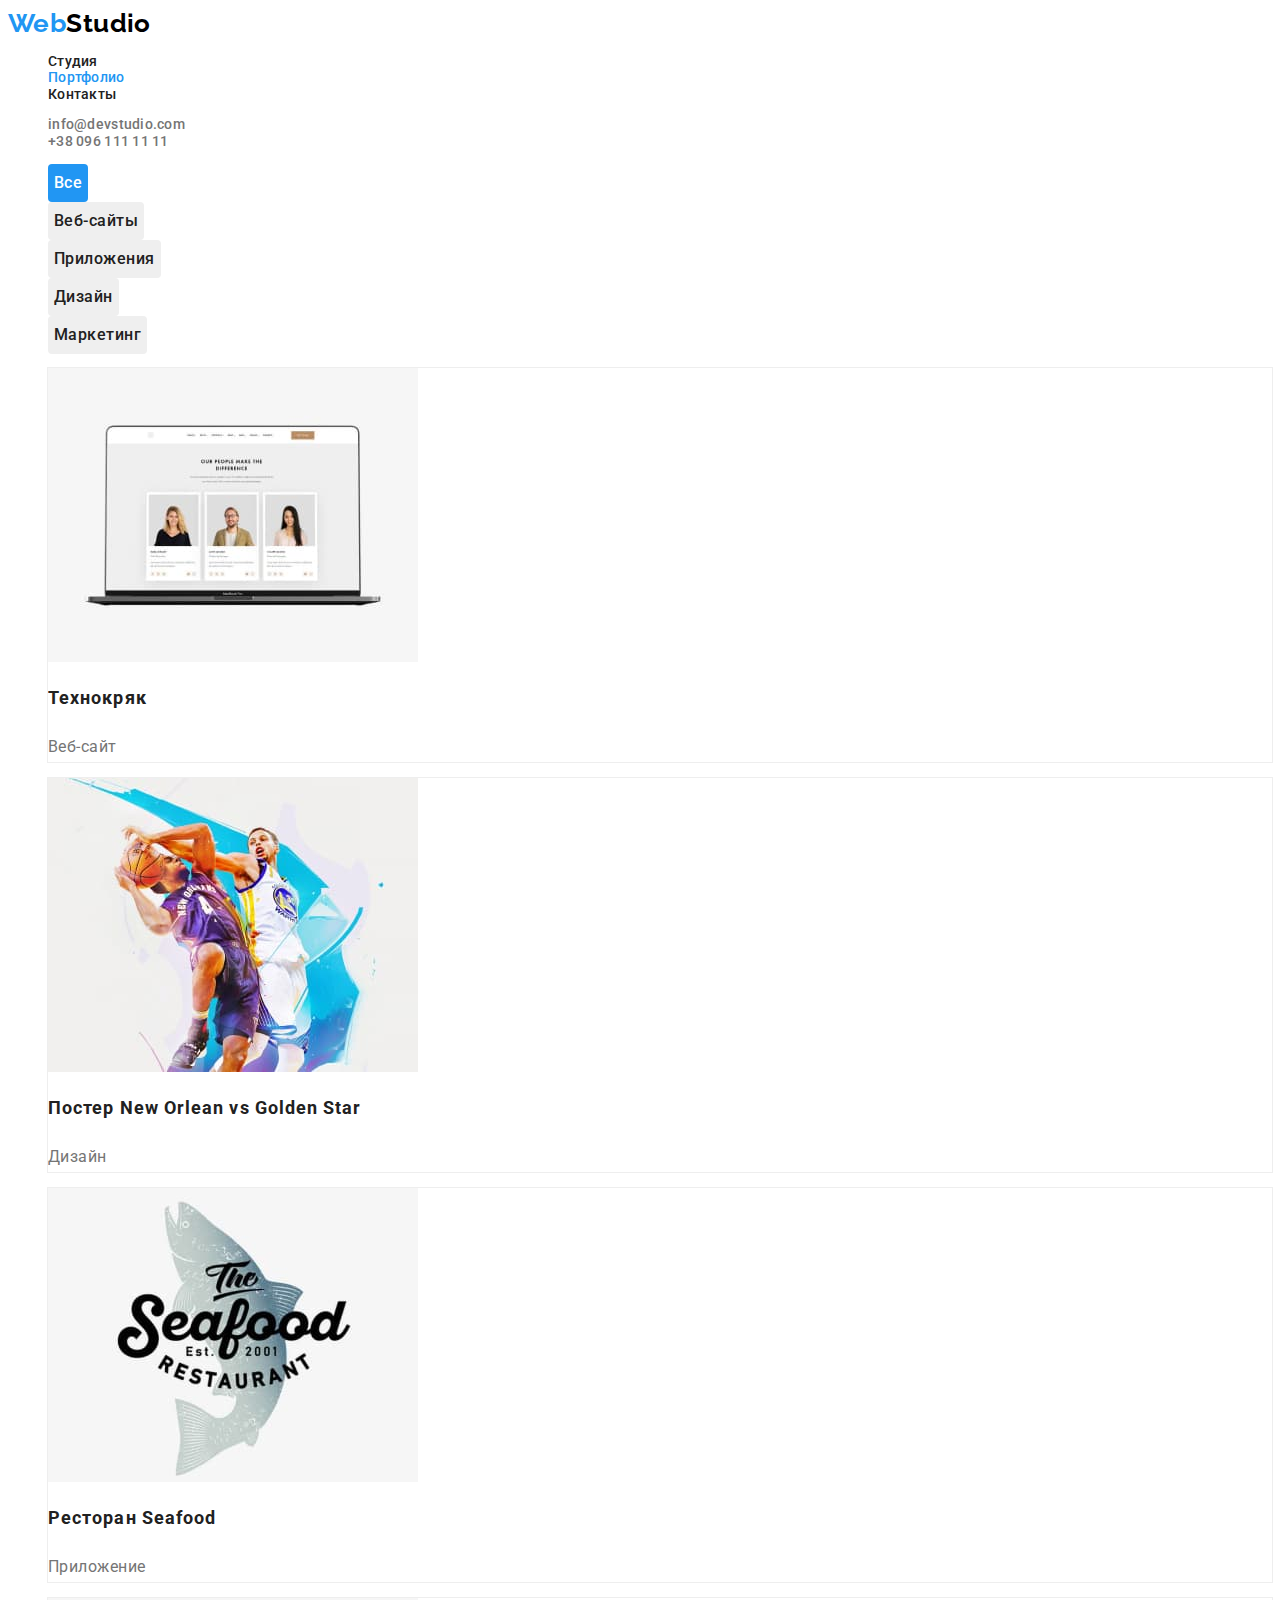
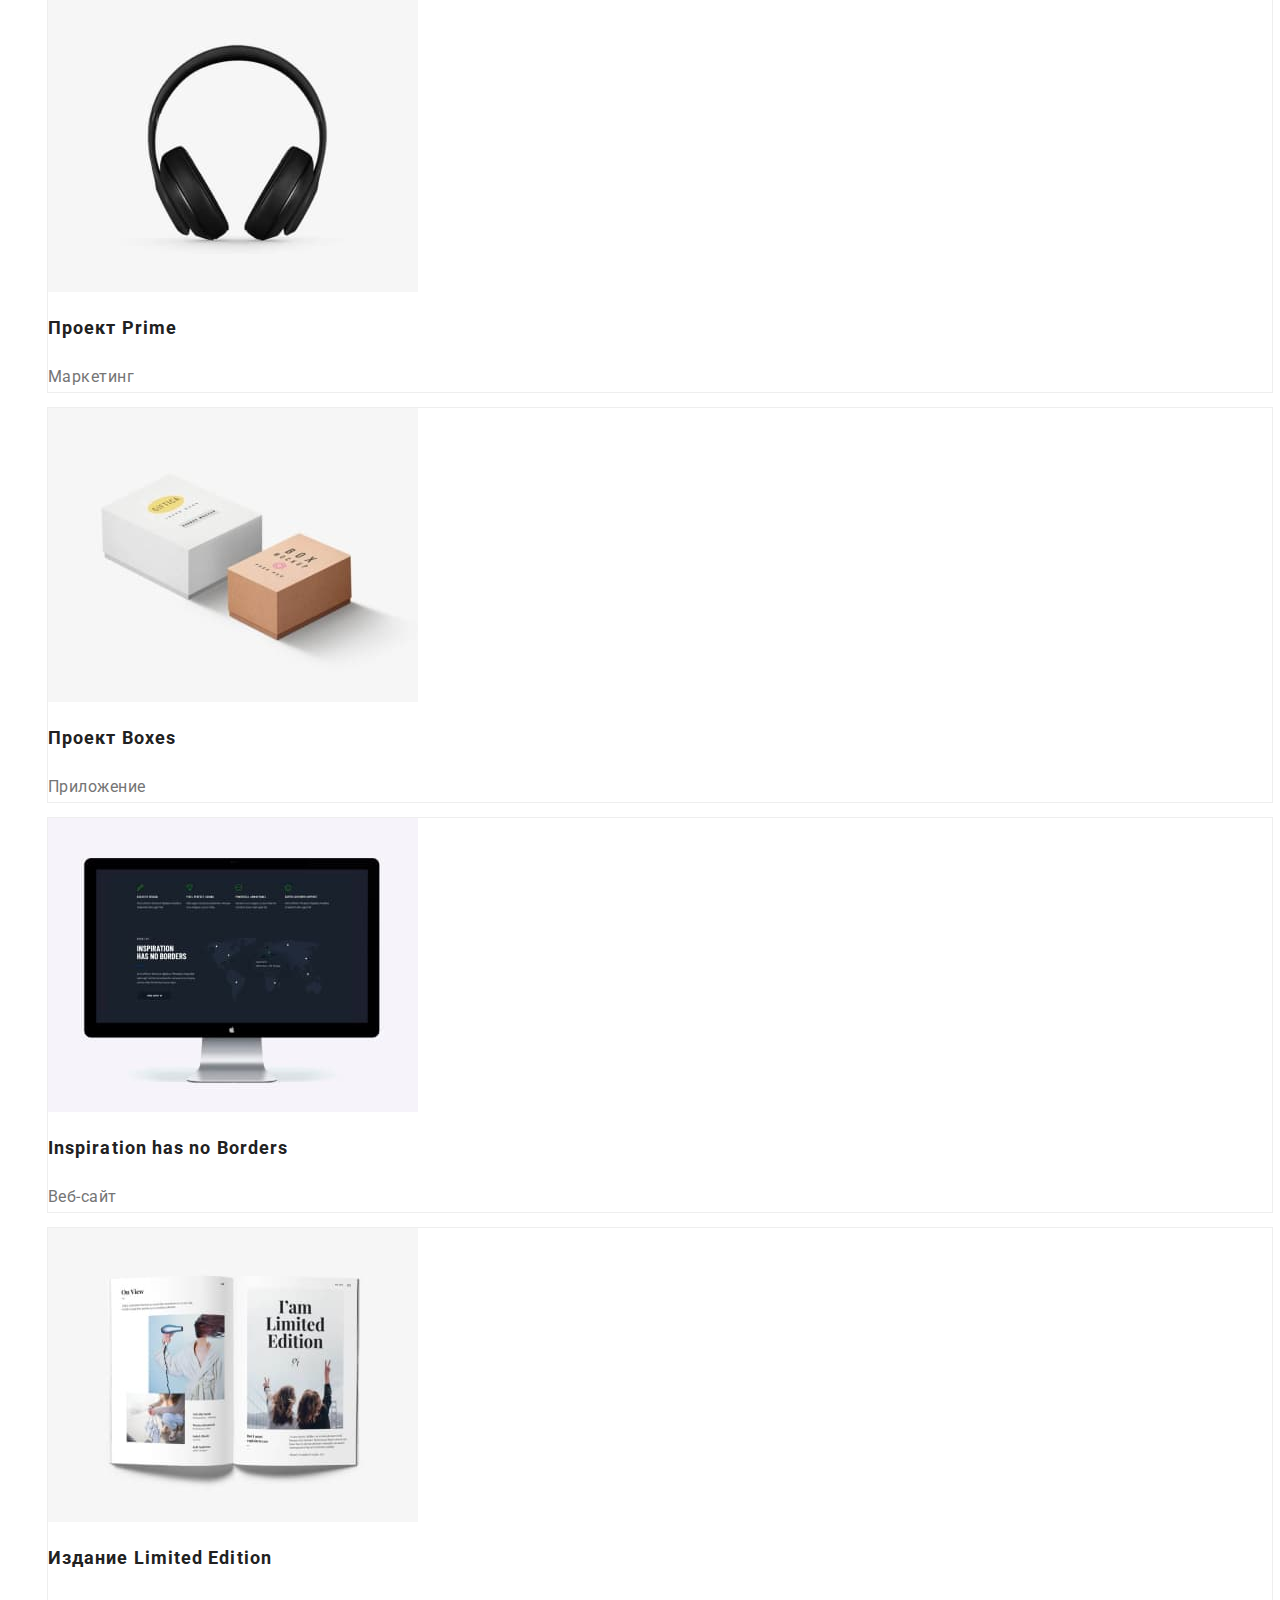
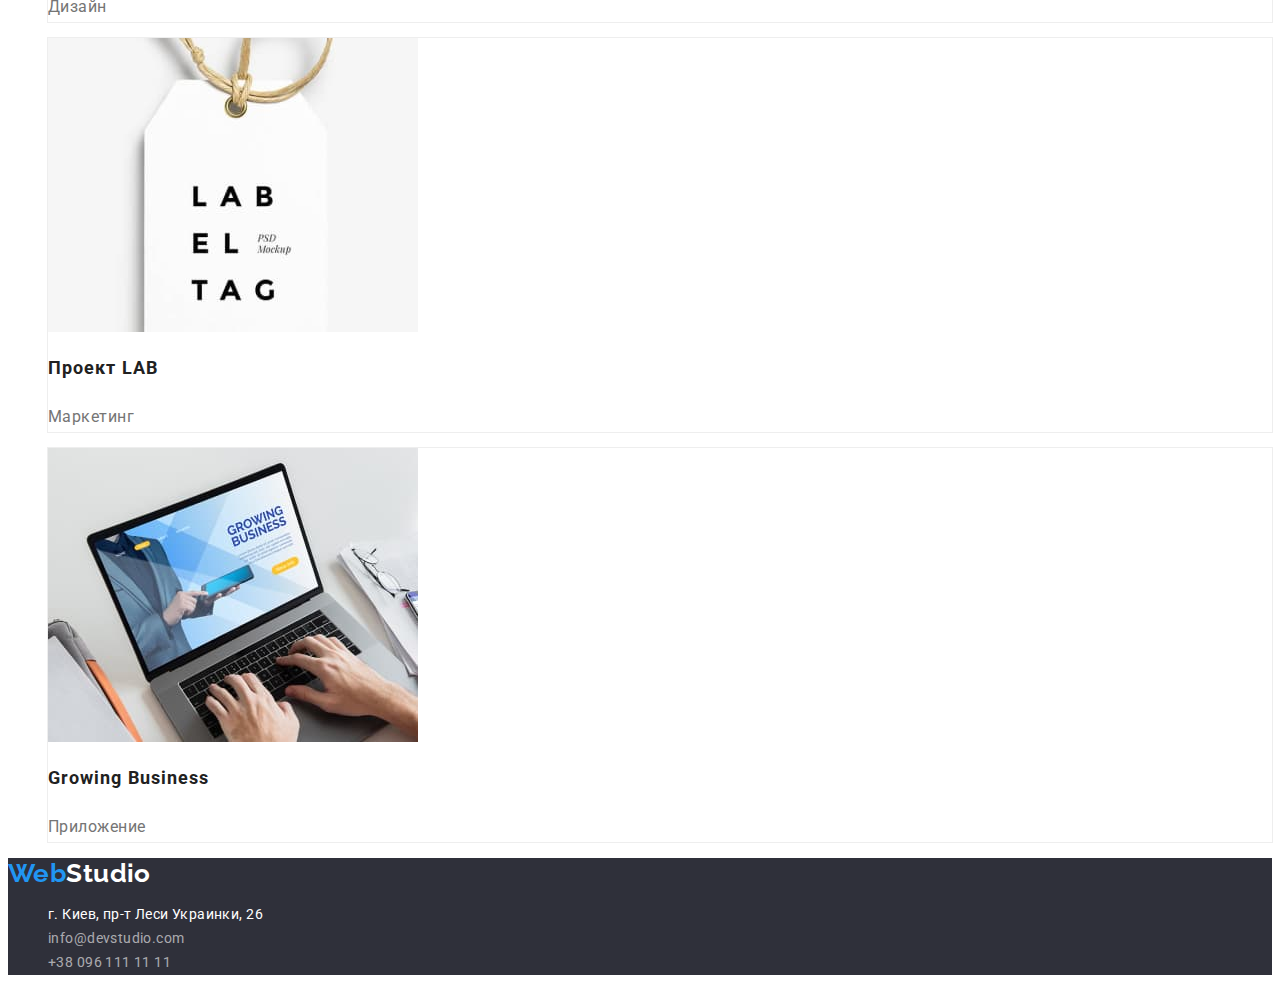
==== portfolio.html @ ab16e935 "створення другої сторінки Портфоліо" ====
<!DOCTYPE html>
<html lang="ru">
  <head>
    <meta charset="UTF-8" />
    <meta http-equiv="X-UA-Compatible" content="IE=edge" />
    <meta name="viewport" content="width=device-width, initial-scale=1.0" />
    <title>Document</title>
    <link rel="preconnect" href="https://fonts.googleapis.com" />
    <link rel="preconnect" href="https://fonts.gstatic.com" crossorigin />
    <link
      href="https://fonts.googleapis.com/css2?family=Raleway:wght@700&family=Roboto:wght@400;500;700;900&display=swap"
      rel="stylesheet"
    />
    <link rel="stylesheet" href="./css/styles.css" />
    <link rel="shortcut icon" href="./favicon.ico" type="image/x-icon" />
  </head>
  <body class="body">
    <header class="nav">
      <nav class="navigation">
        <a class="logo" href="./index.html" lang="en" aria-label="Логотип сайта WebStudio"
          >Web<span class="logo-black-color">Studio</span>
        </a>
        <ul class="list">
          <li><a class="navigation-link" href="./index.html">Студия</a></li>
          <li><a class="navigation-link current-link" href="./portfolio.html">Портфолио</a></li>
          <li><a class="navigation-link" href="#">Контакты</a></li>
        </ul>
      </nav>
      <ul class="list">
        <li>
          <a class="navigation-contact" href="mailto:info@devstudio.com">info@devstudio.com</a>
        </li>
        <li><a class="navigation-contact" href="tel:+380961111111">+38 096 111 11 11</a></li>
      </ul>
    </header>
    <main>
      <section class="portfolio">
        <h1 class="portfolio-title visually-hidden">Наши работы</h1>
        <ul class="list">
          <li><button class="portfolio-btn activ-btn" type="button">Все</button></li>
          <li><button class="portfolio-btn" type="button">Веб-сайты</button></li>
          <li><button class="portfolio-btn" type="button">Приложения</button></li>
          <li><button class="portfolio-btn" type="button">Дизайн</button></li>
          <li><button class="portfolio-btn" type="button">Маркетинг</button></li>
        </ul>
        <ul class="list">
          <li class="portfolio-li">
            <a class="portfolio-link" href="#">
              <img
                src="./images/portfolio/photos-our-portfolio-1.jpg"
                alt="Разработка веб-сайта Технокряк"
                width="370"
                height="294"
              />
              <h2 class="portfolio-second-title">Технокряк</h2>
              <p class="portfolio-text">Веб-сайт</p>
            </a>
          </li>
          <li class="portfolio-li">
            <a class="portfolio-link" href="#">
              <img
                src="./images/portfolio/photos-our-portfolio-2.jpg"
                alt="Разработка дизайна постера"
                width="370"
                height="294"
              />
              <h2 class="portfolio-second-title">Постер New Orlean vs Golden Star</h2>
              <p class="portfolio-text">Дизайн</p>
            </a>
          </li>
          <li class="portfolio-li">
            <a class="portfolio-link" href="#">
              <img
                src="./images/portfolio/photos-our-portfolio-3.jpg"
                alt="Создание приложения для ресторана Seafood"
                width="370"
                height="294"
              />
              <h2 class="portfolio-second-title">Ресторан Seafood</h2>
              <p class="portfolio-text">Приложение</p>
            </a>
          </li>
          <li class="portfolio-li">
            <a class="portfolio-link" href="#">
              <img
                src="./images/portfolio/photos-our-portfolio-4.jpg"
                alt="Маркетинг для проекта Prime"
                width="370"
                height="294"
              />
              <h2 class="portfolio-second-title">Проект Prime</h2>
              <p class="portfolio-text">Маркетинг</p>
            </a>
          </li>
          <li class="portfolio-li">
            <a class="portfolio-link" href="#">
              <img
                src="./images/portfolio/photos-our-portfolio-5.jpg"
                alt="Разработка и запуск приложения Boxes"
                width="370"
                height="294"
              />
              <h2 class="portfolio-second-title">Проект Boxes</h2>
              <p class="portfolio-text">Приложение</p>
            </a>
          </li>
          <li class="portfolio-li">
            <a class="portfolio-link" href="#">
              <img
                src="./images/portfolio/photos-our-portfolio-6.jpg"
                alt="Проектировка сайта «Inspiration has no Borders»"
                width="370"
                height="294"
              />
              <h2 class="portfolio-second-title">Inspiration has no Borders</h2>
              <p class="portfolio-text">Веб-сайт</p>
            </a>
          </li>
          <li class="portfolio-li">
            <a class="portfolio-link" href="#">
              <img
                src="./images/portfolio/photos-our-portfolio-7.jpg"
                alt="Разработка дизайна Limited Edition"
                width="370"
                height="294"
              />
              <h2 class="portfolio-second-title">Издание Limited Edition</h2>
              <p class="portfolio-text">Дизайн</p>
            </a>
          </li>
          <li class="portfolio-li">
            <a class="portfolio-link" href="#">
              <img
                src="./images/portfolio/photos-our-portfolio-8.jpg"
                alt="Маркетинг для проекта LAB"
                width="370"
                height="294"
              />
              <h2 class="portfolio-second-title">Проект LAB</h2>
              <p class="portfolio-text">Маркетинг</p>
            </a>
          </li>
          <li class="portfolio-li">
            <a class="portfolio-link" href="#">
              <img
                src="./images/portfolio/photos-our-portfolio-9.jpg"
                alt="Разработка и тестирование приложения Growing Business"
                width="370"
                height="294"
              />
              <h2 class="portfolio-second-title">Growing Business</h2>
              <p class="portfolio-text">Приложение</p>
            </a>
          </li>
        </ul>
      </section>
    </main>
    <footer class="footer">
      <a class="logo" href="/index.html" lang="en" aria-label="Логотип сайта WebStudio"
        >Web<span class="logo-white-color">Studio</span></a
      >
      <address class="footer">
        <ul class="list">
          <li>
            <a
              class="footer-address"
              href="https://goo.gl/maps/qPdaPdiiLv6fJNoK8"
              target="_blank"
              rel="noopener noreferrer nofollow"
              >г. Киев, пр-т Леси Украинки, 26</a
            >
          </li>
          <li>
            <a class="footer-link" href="mailto:info@devstudio.com">info@devstudio.com</a>
          </li>
          <li>
            <a class="footer-link" href="tel:+380961111111">+38 096 111 11 11</a>
          </li>
        </ul>
      </address>
    </footer>
  </body>
</html>
---- css/styles.css ----
/* кастомні властивості або css зміні */
:root {
  /* fonts */

  --main-font: Roboto, sans-serif;
  --secondary-font: Raleway, sans-serif;

  /* text colors */
  --main-text-color: #757575;
  --secondary-text-color: #ffffff;
  --accent-color: #2196f3;
  --title-color: #212121;
  --footer-link-color: rgba(255, 255, 255, 0.6);

  /* рамка навколо хедера → #ECECEC; */

  /* background colors */
  --main-background-color: #ffffff;
  --dark-background-color: #2f303a;
  --secondary-background-color: #f5f4fa;
}

.body {
  font-family: var(--main-font);
  font-size: 14px;
  letter-spacing: 0.03em;

  color: var(--main-text-color);
}

.visually-hidden {
  position: absolute;
  white-space: nowrap;
  width: 1px;
  height: 1px;
  overflow: hidden;
  border: 0;
  padding: 0;
  clip: rect(0 0 0 0);
  clip-path: inset(50%);
  margin: -1px;
}

/* 
===============
Header
===============
 */

.logo {
  text-decoration: none;
  font-family: var(--secondary-font);
  font-size: 26px;
  font-weight: 700;
  line-height: 1.19;

  color: var(--accent-color);
}

.logo-black-color {
  color: black;
}

.logo-white-color {
  color: white;
}

.list {
  list-style: none;
}

.navigation-link {
  font-weight: 500;
  line-height: 1.17;
  letter-spacing: 0.02em;

  text-decoration: none;

  color: var(--title-color);
}

.navigation-link:hover,
.navigation-link:focus {
  color: var(--accent-color);
}

.current-link {
  color: var(--accent-color);
}

.navigation-contact {
  font-weight: 500;
  line-height: 1.14;
  letter-spacing: 0.02em;

  text-decoration: none;

  color: var(--main-text-color);
}

.navigation-contact:hover,
.navigation-contact:focus {
  color: var(--accent-color);
}

/*
==================
section hero
==================
 */
.hero {
  background-color: var(--dark-background-color);
}

.hero-title {
  font-size: 44px;
  font-weight: 900;
  line-height: 1.36;
  letter-spacing: 0.06em;
  text-align: center;
  text-transform: uppercase;

  color: var(--secondary-text-color);
}

.hero-button {
  font-family: inherit;
  font-size: 16px;
  font-weight: 700;
  line-height: 1.88;
  letter-spacing: 0.06em;
  text-align: center;

  color: #ffffff;
  background-color: var(--accent-color);
  border: none;
}

/*
==================
section quality
==================
 */
.second-title,
.hobbies-title,
.team-title {
  font-size: 36px;
  font-weight: 700;
  line-height: 1.16;
  text-align: center;

  color: var(--title-color);
}

.third-title {
  font-weight: 700;
  font-size: 14px;
  line-height: 1.14px;
  text-transform: uppercase;

  color: var(--title-color);
}

.quality-text {
  line-height: 1.71;
}

/*
==================
section hobbies
==================
 */

/*
==================
section team
==================
 */
.team {
  background-color: var(--secondary-background-color);
}

.team-third-title {
  font-weight: 500;
  font-size: 16px;
  line-height: 1.19;
  text-align: center;

  color: var(--title-color);
}

.team-text {
  font-size: 16px;
  line-height: 1.19;
  text-align: center;
}

.team-li {
  background-color: var(--main-background-color);
}

/*
==================
section portfolio
==================
 */
.portfolio-title {
  font-size: 44px;
  font-weight: 900;
  line-height: 1.36;
  letter-spacing: 0.06em;
  text-align: center;
  text-transform: uppercase;

  color: var(--title-color);
}

.portfolio-btn {
  font-family: inherit;
  font-weight: 500;
  font-size: 16px;
  line-height: 1.62;
  text-align: center;
  letter-spacing: 0.03em;

  border: none;
  height: 38px;
  border-radius: 4px;

  color: var(--title-color);
}

.portfolio-btn:hover,
.portfolio-btn:focus {
  background-color: var(--accent-color);
  color: var(--secondary-text-color);
}

.activ-btn {
  background-color: var(--accent-color);
  color: var(--secondary-text-color);
}

.portfolio-link {
  text-decoration: none;
}

.portfolio-li {
  outline: 1px solid #eeeeee;
}

.portfolio-second-title {
  font-weight: 700;
  font-size: 18px;
  line-height: 2;
  letter-spacing: 0.06em;

  color: var(--title-color);
}

.portfolio-text {
  font-size: 16px;
  line-height: 1.88;
  letter-spacing: 0.03em;

  color: var(--main-text-color);
}

/*
==================
Footer
==================
 */

.footer {
  background-color: var(--dark-background-color);
}

.footer-address {
  line-height: 1.71;

  color: var(--secondary-text-color);

  text-decoration: none;
  font-style: normal;
}

.footer-address:hover,
.footer-address:focus {
  color: var(--accent-color);
}

.footer-link {
  line-height: 1.71;

  color: rgba(255, 255, 255, 0.6);

  text-decoration: none;
  font-style: normal;
}

.footer-link:hover,
.footer-link:focus {
  color: var(--accent-color);
}
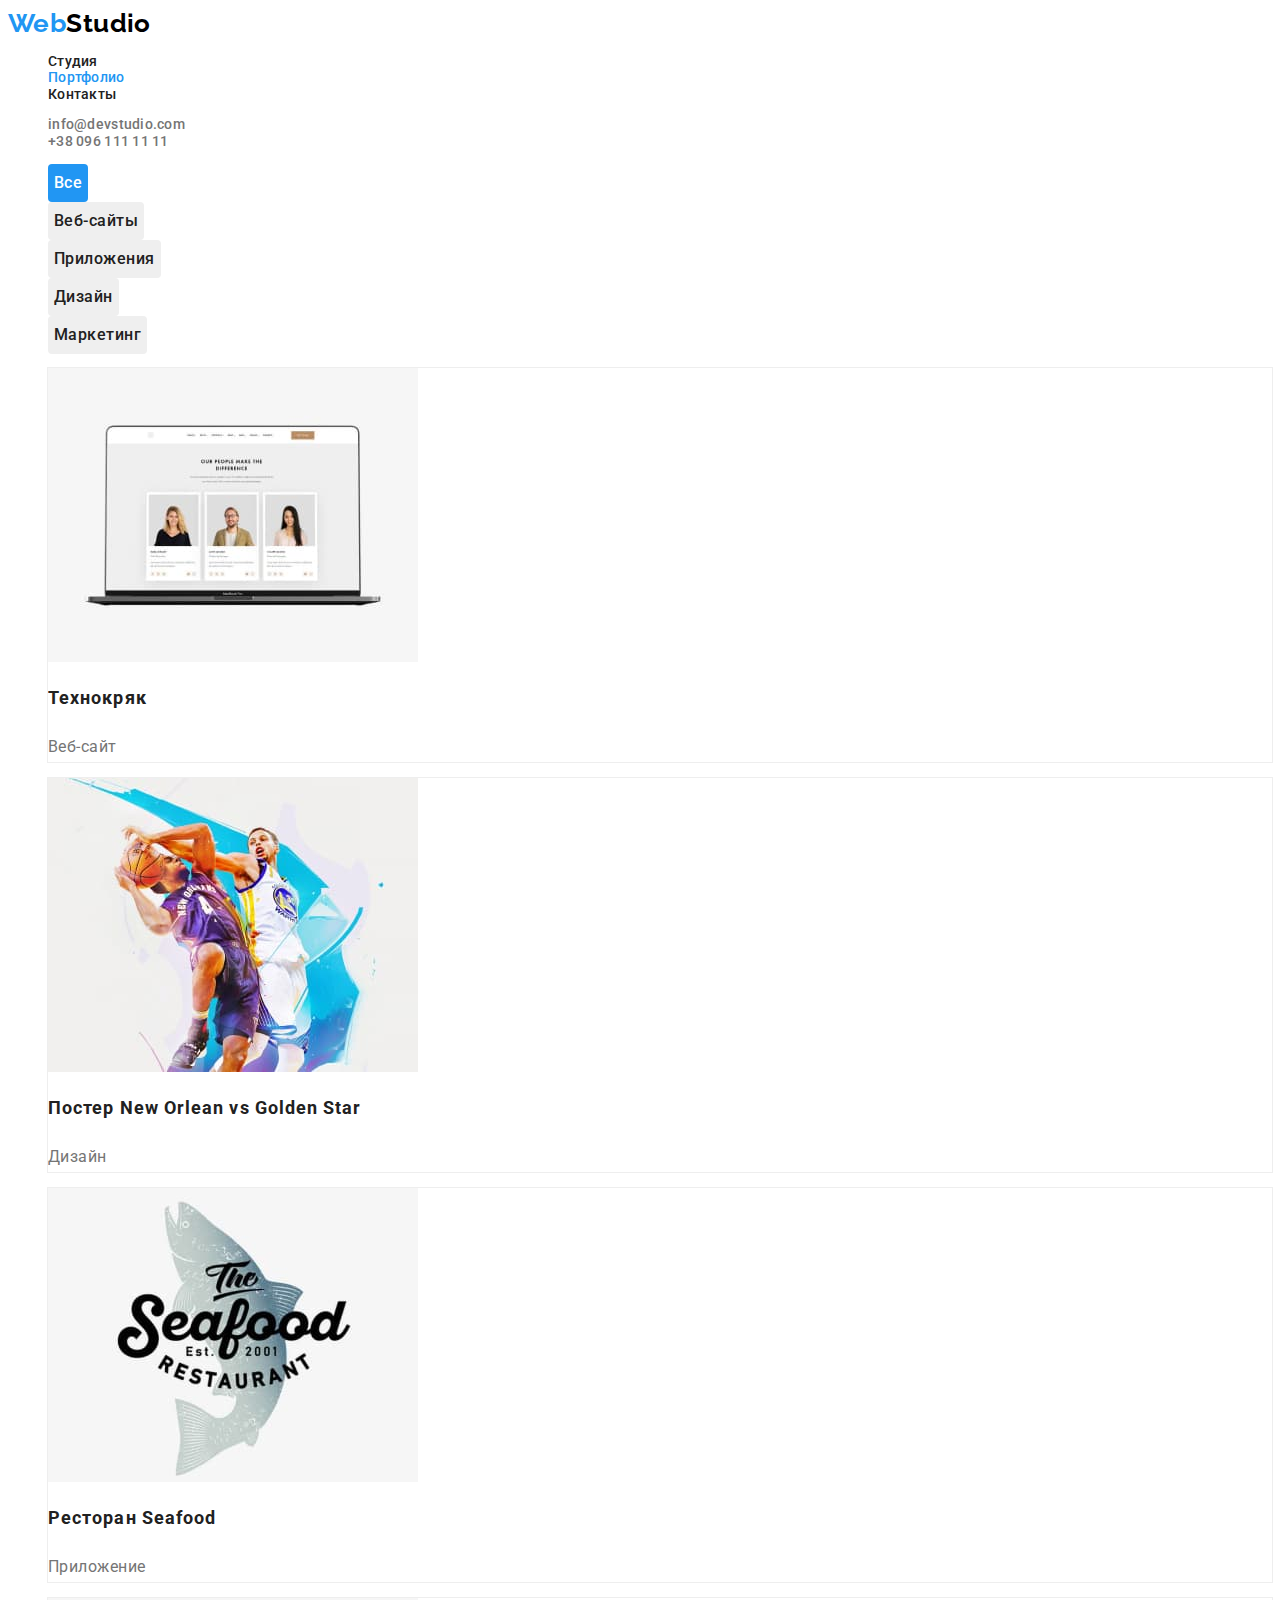
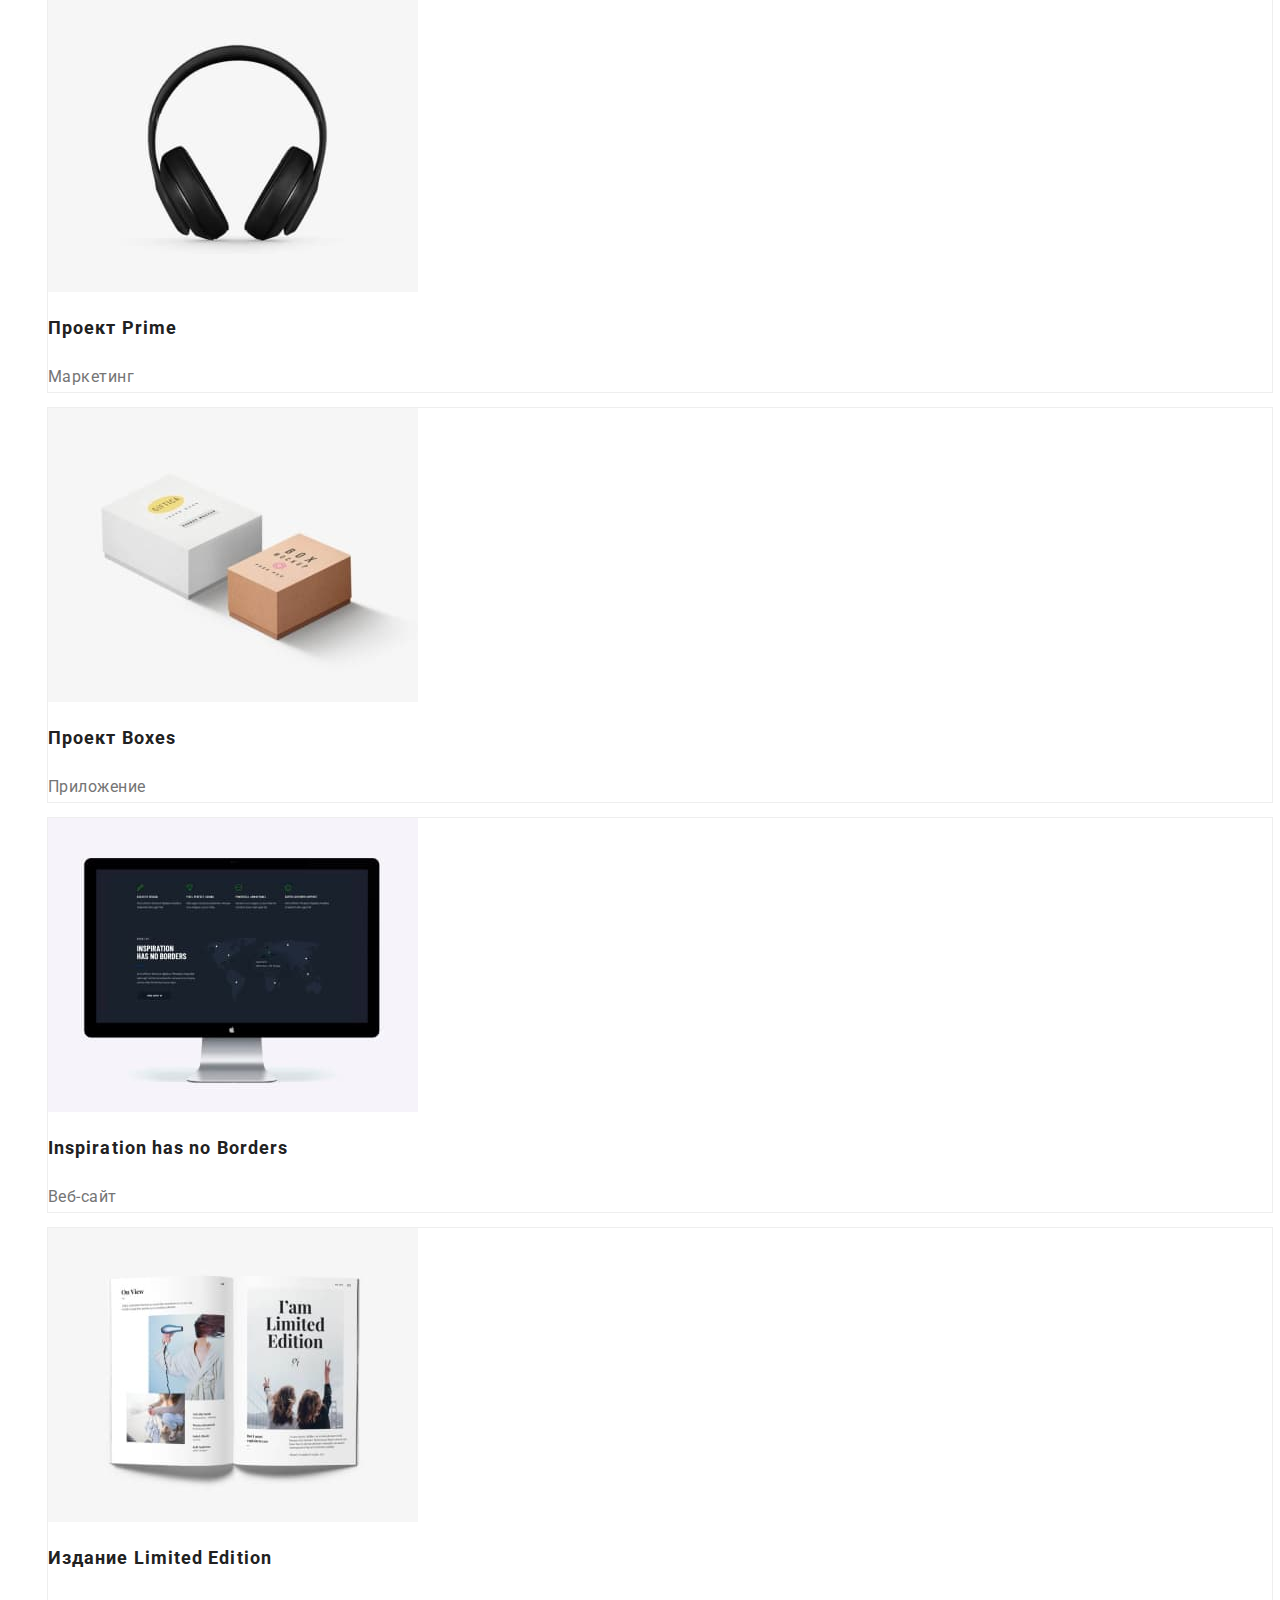
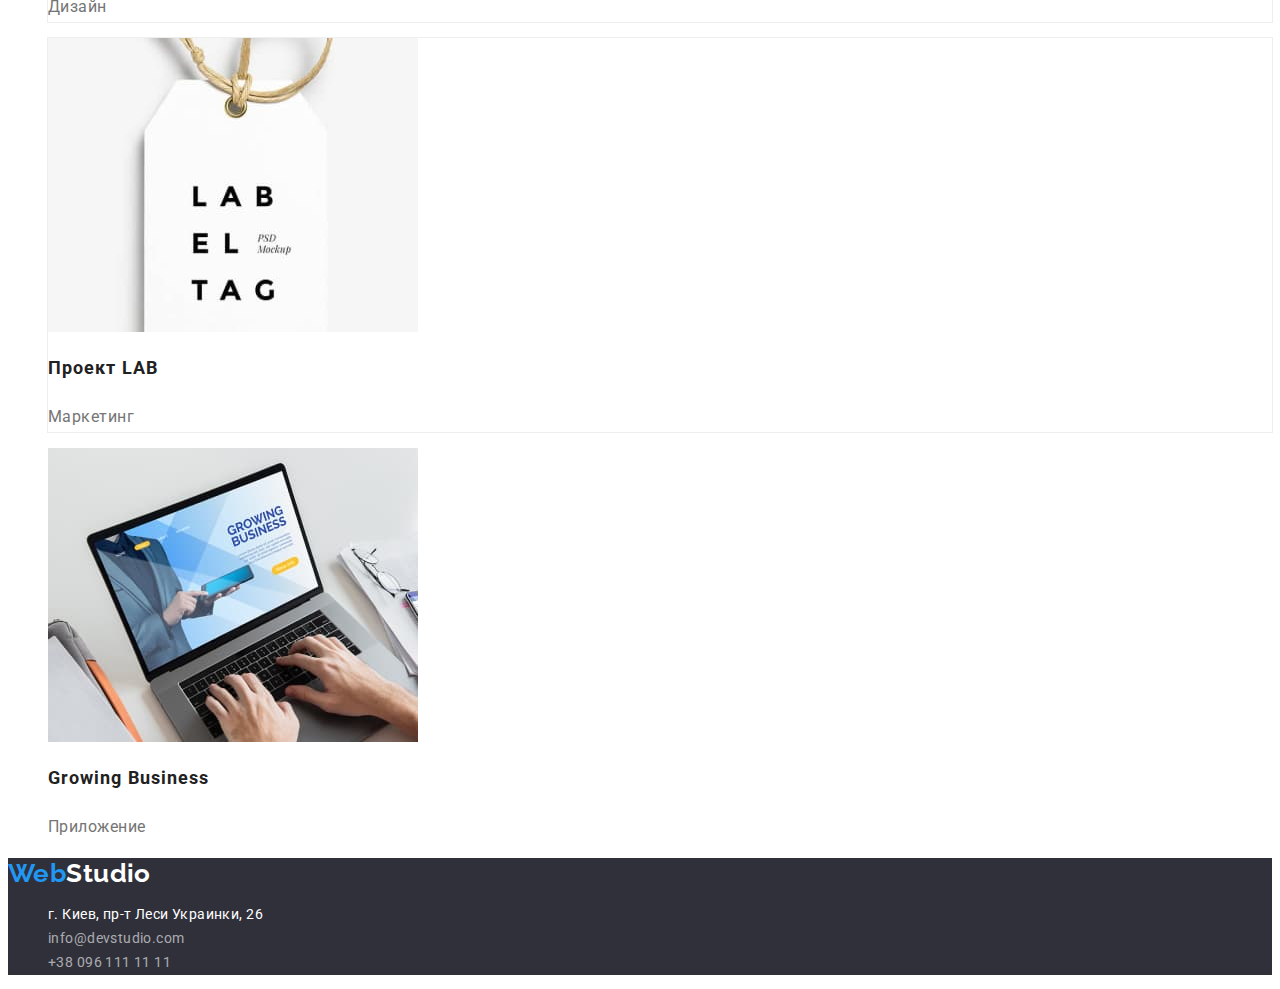
==== commit 63765999: "виправляє помилки HW2" ====
--- a/portfolio.html
+++ b/portfolio.html
@@ -22,7 +22,9 @@
         </a>
         <ul class="list">
           <li><a class="navigation-link" href="./index.html">Студия</a></li>
-          <li><a class="navigation-link current-link" href="./portfolio.html">Портфолио</a></li>
+          <li>
+            <a class="navigation-link active-text-color" href="./portfolio.html">Портфолио</a>
+          </li>
           <li><a class="navigation-link" href="#">Контакты</a></li>
         </ul>
       </nav>
@@ -44,7 +46,7 @@
           <li><button class="portfolio-btn" type="button">Маркетинг</button></li>
         </ul>
         <ul class="list">
-          <li class="portfolio-li">
+          <li class="portfolio-item">
             <a class="portfolio-link" href="#">
               <img
                 src="./images/portfolio/photos-our-portfolio-1.jpg"
@@ -56,7 +58,7 @@
               <p class="portfolio-text">Веб-сайт</p>
             </a>
           </li>
-          <li class="portfolio-li">
+          <li class="portfolio-item">
             <a class="portfolio-link" href="#">
               <img
                 src="./images/portfolio/photos-our-portfolio-2.jpg"
@@ -64,11 +66,13 @@
                 width="370"
                 height="294"
               />
-              <h2 class="portfolio-second-title">Постер New Orlean vs Golden Star</h2>
+              <h2 class="portfolio-second-title">
+                Постер <span lang="en">New Orlean vs Golden Star</span>
+              </h2>
               <p class="portfolio-text">Дизайн</p>
             </a>
           </li>
-          <li class="portfolio-li">
+          <li class="portfolio-item">
             <a class="portfolio-link" href="#">
               <img
                 src="./images/portfolio/photos-our-portfolio-3.jpg"
@@ -76,11 +80,11 @@
                 width="370"
                 height="294"
               />
-              <h2 class="portfolio-second-title">Ресторан Seafood</h2>
+              <h2 class="portfolio-second-title">Ресторан <span lang="en">Seafood</span></h2>
               <p class="portfolio-text">Приложение</p>
             </a>
           </li>
-          <li class="portfolio-li">
+          <li class="portfolio-item">
             <a class="portfolio-link" href="#">
               <img
                 src="./images/portfolio/photos-our-portfolio-4.jpg"
@@ -88,11 +92,11 @@
                 width="370"
                 height="294"
               />
-              <h2 class="portfolio-second-title">Проект Prime</h2>
+              <h2 class="portfolio-second-title">Проект <span lang="en">Prime</span></h2>
               <p class="portfolio-text">Маркетинг</p>
             </a>
           </li>
-          <li class="portfolio-li">
+          <li class="portfolio-item">
             <a class="portfolio-link" href="#">
               <img
                 src="./images/portfolio/photos-our-portfolio-5.jpg"
@@ -100,11 +104,11 @@
                 width="370"
                 height="294"
               />
-              <h2 class="portfolio-second-title">Проект Boxes</h2>
+              <h2 class="portfolio-second-title">Проект <span lang="en">Boxes</span></h2>
               <p class="portfolio-text">Приложение</p>
             </a>
           </li>
-          <li class="portfolio-li">
+          <li class="portfolio-item">
             <a class="portfolio-link" href="#">
               <img
                 src="./images/portfolio/photos-our-portfolio-6.jpg"
@@ -112,11 +116,11 @@
                 width="370"
                 height="294"
               />
-              <h2 class="portfolio-second-title">Inspiration has no Borders</h2>
+              <h2 class="portfolio-second-title" lang="en">Inspiration has no Borders</h2>
               <p class="portfolio-text">Веб-сайт</p>
             </a>
           </li>
-          <li class="portfolio-li">
+          <li class="portfolio-item">
             <a class="portfolio-link" href="#">
               <img
                 src="./images/portfolio/photos-our-portfolio-7.jpg"
@@ -124,11 +128,11 @@
                 width="370"
                 height="294"
               />
-              <h2 class="portfolio-second-title">Издание Limited Edition</h2>
+              <h2 class="portfolio-second-title">Издание <span lang="en">Limited Edition</span></h2>
               <p class="portfolio-text">Дизайн</p>
             </a>
           </li>
-          <li class="portfolio-li">
+          <li class="portfolio-item">
             <a class="portfolio-link" href="#">
               <img
                 src="./images/portfolio/photos-our-portfolio-8.jpg"
@@ -136,7 +140,7 @@
                 width="370"
                 height="294"
               />
-              <h2 class="portfolio-second-title">Проект LAB</h2>
+              <h2 class="portfolio-second-title">Проект <span lang="en">LAB</span></h2>
               <p class="portfolio-text">Маркетинг</p>
             </a>
           </li>
@@ -148,7 +152,7 @@
                 width="370"
                 height="294"
               />
-              <h2 class="portfolio-second-title">Growing Business</h2>
+              <h2 class="portfolio-second-title" lang="en">Growing Business</h2>
               <p class="portfolio-text">Приложение</p>
             </a>
           </li>
--- a/css/styles.css
+++ b/css/styles.css
@@ -1,23 +1,20 @@
-/* кастомні властивості або css зміні */
 :root {
-  /* fonts */
-
   --main-font: Roboto, sans-serif;
   --secondary-font: Raleway, sans-serif;
 
-  /* text colors */
   --main-text-color: #757575;
   --secondary-text-color: #ffffff;
   --accent-color: #2196f3;
   --title-color: #212121;
   --footer-link-color: rgba(255, 255, 255, 0.6);
-
-  /* рамка навколо хедера → #ECECEC; */
-
-  /* background colors */
+  --logo-black-color: #000000;
+  --button-hover-color: #188CE8;
+
   --main-background-color: #ffffff;
   --dark-background-color: #2f303a;
   --secondary-background-color: #f5f4fa;
+  --header-board-color: #ECECEC;
+
 }
 
 .body {
@@ -26,6 +23,7 @@
   letter-spacing: 0.03em;
 
   color: var(--main-text-color);
+  background-color: var(--main-background-color);
 }
 
 .visually-hidden {
@@ -41,12 +39,6 @@
   margin: -1px;
 }
 
-/* 
-===============
-Header
-===============
- */
-
 .logo {
   text-decoration: none;
   font-family: var(--secondary-font);
@@ -58,11 +50,11 @@
 }
 
 .logo-black-color {
-  color: black;
+  color: var(--logo-black-color);
 }
 
 .logo-white-color {
-  color: white;
+  color: var(--secondary-text-color);
 }
 
 .list {
@@ -79,12 +71,15 @@
   color: var(--title-color);
 }
 
+.active-text-color,
 .navigation-link:hover,
-.navigation-link:focus {
-  color: var(--accent-color);
-}
-
-.current-link {
+.navigation-link:focus,
+.navigation-contact:hover,
+.navigation-contact:focus,
+.footer-address:hover,
+.footer-address:focus,
+.footer-link:hover,
+.footer-link:focus {
   color: var(--accent-color);
 }
 
@@ -98,16 +93,6 @@
   color: var(--main-text-color);
 }
 
-.navigation-contact:hover,
-.navigation-contact:focus {
-  color: var(--accent-color);
-}
-
-/*
-==================
-section hero
-==================
- */
 .hero {
   background-color: var(--dark-background-color);
 }
@@ -131,16 +116,17 @@
   letter-spacing: 0.06em;
   text-align: center;
 
-  color: #ffffff;
+  color: var(--secondary-text-color);
   background-color: var(--accent-color);
   border: none;
-}
-
-/*
-==================
-section quality
-==================
- */
+  border-radius: 4px;
+}
+.hero-button:hover,
+.hero-button:focus {
+  background-color: var(--button-hover-color);
+}
+
+
 .second-title,
 .hobbies-title,
 .team-title {
@@ -165,17 +151,6 @@
   line-height: 1.71;
 }
 
-/*
-==================
-section hobbies
-==================
- */
-
-/*
-==================
-section team
-==================
- */
 .team {
   background-color: var(--secondary-background-color);
 }
@@ -195,15 +170,10 @@
   text-align: center;
 }
 
-.team-li {
+.team-item {
   background-color: var(--main-background-color);
 }
 
-/*
-==================
-section portfolio
-==================
- */
 .portfolio-title {
   font-size: 44px;
   font-weight: 900;
@@ -230,22 +200,18 @@
   color: var(--title-color);
 }
 
+.activ-btn,
 .portfolio-btn:hover,
 .portfolio-btn:focus {
   background-color: var(--accent-color);
   color: var(--secondary-text-color);
 }
 
-.activ-btn {
-  background-color: var(--accent-color);
-  color: var(--secondary-text-color);
-}
-
 .portfolio-link {
   text-decoration: none;
 }
 
-.portfolio-li {
+.portfolio-item {
   outline: 1px solid #eeeeee;
 }
 
@@ -266,12 +232,6 @@
   color: var(--main-text-color);
 }
 
-/*
-==================
-Footer
-==================
- */
-
 .footer {
   background-color: var(--dark-background-color);
 }
@@ -285,11 +245,6 @@
   font-style: normal;
 }
 
-.footer-address:hover,
-.footer-address:focus {
-  color: var(--accent-color);
-}
-
 .footer-link {
   line-height: 1.71;
 
@@ -298,8 +253,3 @@
   text-decoration: none;
   font-style: normal;
 }
-
-.footer-link:hover,
-.footer-link:focus {
-  color: var(--accent-color);
-}
